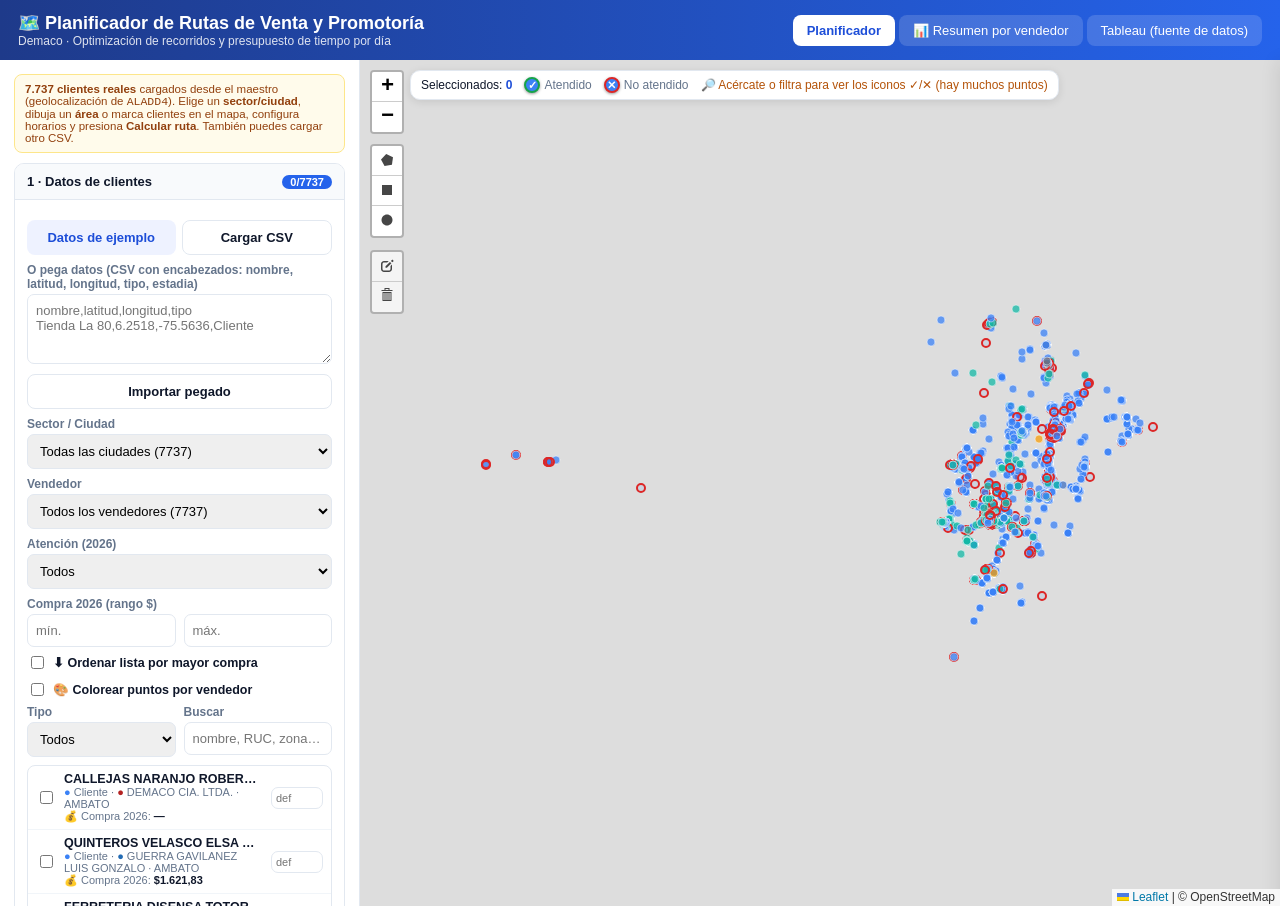
==== index.html @ 7baaeb87 "Add geolocation data-quality report grouped by vendor - Generate informe-calidad-geolocalizacion.htm" ====
<!DOCTYPE html>
<html lang="es">
<head>
<meta charset="UTF-8">
<meta name="viewport" content="width=device-width, initial-scale=1.0">
<meta http-equiv="Cache-Control" content="no-cache, no-store, must-revalidate">
<meta http-equiv="Pragma" content="no-cache">
<meta http-equiv="Expires" content="0">
<title>Planificador de Rutas de Venta — Demaco</title>

<!-- Leaflet (local, autocontenido) -->
<link rel="stylesheet" href="vendor/leaflet.css"/>
<link rel="stylesheet" href="vendor/leaflet.draw.css"/>
<script src="vendor/leaflet.js"></script>
<script src="vendor/leaflet.draw.js"></script>

<style>
  :root{
    --bg:#f1f5f9; --panel:#fff; --line:#e2e8f0; --ink:#0f172a; --muted:#64748b;
    --brand:#2563eb; --brand-d:#1d4ed8; --green:#16a34a; --red:#dc2626; --purple:#9333ea;
  }
  *{box-sizing:border-box}
  body{margin:0;font-family:-apple-system,Segoe UI,Roboto,Arial,sans-serif;color:var(--ink);background:var(--bg)}
  header{background:linear-gradient(90deg,#1e3a8a,#2563eb);color:#fff;padding:12px 18px;display:flex;align-items:center;gap:14px}
  header h1{font-size:18px;margin:0;font-weight:700}
  header .sub{font-size:12px;opacity:.85}
  .tabs{display:flex;gap:4px;margin-left:auto}
  .tab-btn{background:rgba(255,255,255,.15);color:#fff;border:0;padding:8px 14px;border-radius:8px;cursor:pointer;font-size:13px}
  .tab-btn.active{background:#fff;color:var(--brand-d);font-weight:600}
  .tab-panel{display:none}
  .tab-panel.active{display:block}

  .layout{display:flex;height:calc(100vh - 54px)}
  .sidebar{width:360px;min-width:360px;background:var(--panel);border-right:1px solid var(--line);overflow-y:auto;padding:14px}
  .mapwrap{flex:1;position:relative}
  #map{position:absolute;inset:0}

  .section{border:1px solid var(--line);border-radius:10px;margin-bottom:12px;overflow:hidden}
  .section > h3{margin:0;padding:10px 12px;background:#f8fafc;font-size:13px;font-weight:700;border-bottom:1px solid var(--line);display:flex;align-items:center;gap:8px}
  .section .body{padding:12px}
  .num-badge{background:var(--brand);color:#fff;border-radius:20px;font-size:11px;padding:1px 8px;margin-left:auto}

  label{display:block;font-size:12px;color:var(--muted);margin:8px 0 3px;font-weight:600}
  input[type=time],input[type=number],input[type=text],textarea,select{
    width:100%;padding:8px;border:1px solid var(--line);border-radius:7px;font-size:13px;font-family:inherit}
  textarea{resize:vertical;min-height:70px}
  .row2{display:grid;grid-template-columns:1fr 1fr;gap:8px}
  .row3{display:grid;grid-template-columns:1fr 1fr 1fr;gap:8px}

  button{cursor:pointer;font-family:inherit}
  .btn{background:var(--brand);color:#fff;border:0;padding:9px 12px;border-radius:8px;font-size:13px;font-weight:600;width:100%}
  .btn:hover{background:var(--brand-d)}
  .btn.sec{background:#eef2ff;color:var(--brand-d)}
  .btn.ghost{background:#fff;border:1px solid var(--line);color:var(--ink)}
  .btn-plan{background:var(--green);font-size:15px;padding:13px}
  .btn-plan:hover{background:#15803d}
  .btnrow{display:flex;gap:6px;margin-top:8px}
  .btnrow .btn{width:auto;flex:1}

  .pick-btn{display:flex;align-items:center;gap:8px;width:100%;text-align:left;background:#fff;border:1px solid var(--line);border-radius:8px;padding:9px;font-size:13px;margin-top:6px}
  .pick-btn.active{border-color:var(--brand);background:#eff6ff;box-shadow:0 0 0 2px #bfdbfe}
  .pick-btn .dot{width:12px;height:12px;border-radius:3px}
  .pick-btn .lbl{color:var(--muted);font-size:11px;margin-left:auto}

  .radio-group{display:flex;gap:8px;margin-top:4px}
  .radio-opt{flex:1;border:1px solid var(--line);border-radius:8px;padding:10px;text-align:center;font-size:13px;cursor:pointer}
  .radio-opt input{display:none}
  .radio-opt.on{border-color:var(--brand);background:#eff6ff;font-weight:600;color:var(--brand-d)}

  .toolbar{position:absolute;top:10px;left:50px;z-index:500;background:#fff;border:1px solid var(--line);border-radius:10px;padding:6px 10px;font-size:12px;box-shadow:0 2px 8px rgba(0,0,0,.1);display:flex;gap:12px;align-items:center;flex-wrap:wrap;max-width:calc(100% - 70px)}
  .toolbar b{color:var(--brand-d)}
  .toolbar .lg{display:inline-flex;align-items:center;gap:4px;color:var(--muted)}
  .toolbar .lg .cm-ic{position:relative;transform:none}
  /* Iconos de marcador (atención) */
  .cm-wrap{background:transparent;border:0}
  .cm-ic{display:flex;align-items:center;justify-content:center;border-radius:50%;border:2px solid #fff;box-shadow:0 1px 3px rgba(0,0,0,.4);color:#fff;font-size:11px;font-weight:bold;line-height:1;box-sizing:border-box}
  .cm-ic.sel{box-shadow:0 0 0 2px #16a34a,0 1px 3px rgba(0,0,0,.5)}

  #clientList{max-height:230px;overflow-y:auto;border:1px solid var(--line);border-radius:8px;margin-top:8px}
  .client-row{display:flex;align-items:center;gap:8px;padding:6px 8px;border-bottom:1px solid #f1f5f9}
  .client-row.sel{background:#f0fdf4}
  .client-row .client-meta{flex:1;cursor:pointer;min-width:0}
  .client-row .cn{font-size:12.5px;font-weight:600;white-space:nowrap;overflow:hidden;text-overflow:ellipsis}
  .client-row .cd{font-size:11px;color:var(--muted)}
  .aten-badge{font-size:9.5px;font-weight:700;border-radius:9px;padding:1px 6px;white-space:nowrap}
  .estadia-in{width:52px!important;padding:4px!important;font-size:11px!important}
  .empty{padding:14px;text-align:center;color:var(--muted);font-size:12px}
  .sel-banner{background:#f0fdf4;border:1px solid #bbf7d0;border-radius:7px;padding:7px 9px;margin:2px 0 6px;font-size:12px;display:flex;align-items:center;gap:8px;flex-wrap:wrap}
  .sel-banner button{margin-left:auto;background:#fff;border:1px solid #bbf7d0;color:#15803d;border-radius:6px;padding:3px 9px;font-size:11.5px;font-weight:600;cursor:pointer}
  .counts{font-size:12px;color:var(--muted);margin-top:6px}
  .counts b{color:var(--ink)}
  label.chk{display:flex;align-items:center;gap:6px;font-size:12.5px;color:var(--ink);margin-top:8px;cursor:pointer}
  label.chk input{width:auto}
  .vend-legend{max-height:150px;overflow-y:auto;border:1px solid var(--line);border-radius:8px;margin-top:8px;padding:6px}
  .vend-legend .lg-row{display:flex;align-items:center;gap:7px;padding:3px 4px;font-size:11.5px;cursor:pointer;border-radius:5px}
  .vend-legend .lg-row:hover{background:#f1f5f9}
  .vend-legend .lg-row.on{background:#eff6ff;font-weight:600}
  .vend-legend .sw{width:12px;height:12px;border-radius:50%;border:1px solid #fff;box-shadow:0 0 0 1px #cbd5e1;flex:none}
  .vend-legend .lg-n{margin-left:auto;color:var(--muted)}
  .vend-legend .lg-name{white-space:nowrap;overflow:hidden;text-overflow:ellipsis}
  .vend-legend .lg-only{flex:none;background:var(--green);color:#fff;border:0;border-radius:5px;padding:2px 7px;font-size:10.5px;font-weight:600;cursor:pointer}
  .vend-legend .lg-only:hover{background:#15803d}

  /* Panel de resultados */
  .results-panel{position:absolute;top:0;right:0;bottom:0;width:420px;background:#fff;border-left:1px solid var(--line);transform:translateX(100%);transition:transform .25s;z-index:600;display:flex;flex-direction:column;box-shadow:-4px 0 16px rgba(0,0,0,.08)}
  .results-panel.open{transform:translateX(0)}
  .rp-head{padding:12px 14px;border-bottom:1px solid var(--line);display:flex;align-items:center;font-weight:700}
  .rp-head button{margin-left:auto;background:none;border:0;font-size:20px;color:var(--muted)}
  #results{overflow-y:auto;padding:14px}
  .summary{display:grid;grid-template-columns:repeat(4,1fr);gap:8px;margin-bottom:14px}
  .summary .stat{background:#f8fafc;border:1px solid var(--line);border-radius:8px;padding:8px;text-align:center}
  .summary .num{font-size:20px;font-weight:800;color:var(--brand-d)}
  .summary .lbl{font-size:10px;color:var(--muted)}
  .day{margin-bottom:14px}
  .day-head{font-weight:700;font-size:14px;padding:8px 10px;background:#eff6ff;border-radius:8px}
  .day-head .day-sub{font-weight:400;font-size:11px;color:var(--muted);margin-left:6px}
  .timeline{padding:8px 0 0}
  .tl-row{display:flex;gap:8px;padding:6px 4px;border-left:2px solid var(--line);margin-left:8px}
  .tl-row.visit{border-color:var(--green)}
  .tl-row.lunch{border-color:#f59e0b}
  .tl-row.start{border-color:var(--brand)}
  .tl-row.end{border-color:var(--red)}
  .tl-ico{width:22px;text-align:center}
  .stop-num{display:inline-flex;align-items:center;justify-content:center;width:20px;height:20px;border-radius:50%;background:#2563eb;color:#fff;font-size:11px;font-weight:700;border:2px solid #fff;box-shadow:0 0 0 1px #cbd5e1}
  .tl-time{font-size:11px;font-weight:700;color:var(--muted);min-width:78px}
  .tl-body{font-size:13px;flex:1}
  .tl-sub{font-size:11px;color:var(--muted);margin-top:2px}
  .tl-money{display:inline-block;margin-top:3px;background:#f0fdf4;border:1px solid #bbf7d0;border-radius:6px;padding:1px 8px;font-size:11.5px;color:#166534}
  .tl-money b{color:#15803d;font-size:13px}
  .tl-code{font-size:11px;color:#475569;margin-top:2px}
  .tl-code b{color:#0f172a}
  .tl-nota{margin-top:4px;display:flex;align-items:center;gap:4px}
  .tl-nota input{flex:1;border:1px dashed #cbd5e1;border-radius:6px;padding:3px 6px;font-size:11px;background:#fffdf5}
  .tl-nota input:focus{border-color:var(--brand);border-style:solid;outline:none}
  .tag{font-size:10px;background:#e0e7ff;color:var(--brand-d);border-radius:10px;padding:1px 6px;margin-left:4px}
  .notvisited{background:#fef2f2;border:1px solid #fecaca;border-radius:8px;padding:10px;font-size:12px;margin-bottom:12px}
  .notvisited .hint{color:var(--muted);margin-top:4px;font-size:11px}
  .nv-list{display:flex;flex-direction:column;gap:4px;margin-top:6px;max-height:220px;overflow-y:auto}
  .nv-chip{display:flex;align-items:center;gap:6px;background:#fff;border:1px solid #fecaca;border-radius:7px;padding:3px 5px 3px 9px;font-size:11.5px}
  .nv-name{flex:1;white-space:nowrap;overflow:hidden;text-overflow:ellipsis}
  .nv-chip button{flex:none;background:#16a34a;color:#fff;border:0;border-radius:5px;padding:2px 7px;font-size:11px;font-weight:600;cursor:pointer}
  .nv-chip button:hover{background:#15803d}
  .over-tag{background:#fef3c7;color:#b45309;border-radius:8px;padding:1px 7px;font-size:10.5px;font-weight:700}
  .export-row{display:flex;gap:8px}
  .btn-export{background:var(--ink);color:#fff;border:0;border-radius:8px;padding:10px;flex:1;font-weight:600;cursor:pointer}
  .btn-export.alt{background:#fff;border:1px solid var(--line);color:var(--ink);flex:0 0 90px}
  .go-link{display:inline-block;margin-left:6px;background:#2563eb;color:#fff;border-radius:5px;padding:1px 7px;font-size:11px;font-weight:700;text-decoration:none}
  .go-link:hover{background:#1d4ed8}
  .plan-note{background:#eff6ff;border:1px solid #bfdbfe;color:#1e40af;border-radius:8px;padding:8px 10px;font-size:12px;margin-bottom:10px}
  .edit-hint{font-size:11.5px;color:var(--muted);margin-bottom:10px}
  .route-money{background:#f0fdf4;border:1px solid #bbf7d0;border-radius:8px;padding:8px 10px;font-size:12.5px;margin-bottom:8px}
  .route-money b{color:#15803d;font-size:14px}
  .tl-row .tl-edit{display:flex;gap:2px;align-items:center;margin-left:4px}
  .tl-row .tl-edit button{width:22px;height:22px;border:1px solid var(--line);background:#fff;border-radius:5px;font-size:11px;cursor:pointer;color:#475569;padding:0;line-height:1}
  .tl-row .tl-edit button:hover:not(:disabled){background:#f1f5f9}
  .tl-row .tl-edit button:disabled{opacity:.3;cursor:default}
  .tl-row .tl-edit button.del{color:#dc2626;border-color:#fecaca}
  .tl-row .tl-edit button.del:hover{background:#fef2f2}
  .removed{background:#fff7ed;border:1px solid #fed7aa;border-radius:8px;padding:9px;font-size:12px;margin-bottom:12px}
  .removed-list{margin-top:6px;display:flex;flex-wrap:wrap;gap:5px}
  .rm-chip{background:#fff;border:1px solid #fed7aa;border-radius:12px;padding:2px 6px 2px 9px;font-size:11px;display:inline-flex;align-items:center;gap:4px}
  .rm-chip button{background:none;border:0;cursor:pointer;color:#16a34a;font-size:13px;padding:0}

  .hint-box{background:#fffbeb;border:1px solid #fde68a;border-radius:8px;padding:8px 10px;font-size:11.5px;color:#92400e;margin-bottom:10px}

  /* Resumen por vendedor */
  .vend-summary-wrap{max-width:1000px;margin:0 auto;padding:18px}
  .vs-head{display:flex;align-items:flex-end;gap:16px;margin-bottom:14px;flex-wrap:wrap}
  .vs-head h2{margin:0;font-size:20px}
  .vs-sub{font-size:13px;color:var(--muted);margin-top:4px}
  .vs-actions{margin-left:auto;display:flex;gap:8px;align-items:center}
  .vs-actions input{width:220px;padding:8px;border:1px solid var(--line);border-radius:7px;font-size:13px}
  .vs-actions .btn{width:auto}
  .vs-table-wrap{overflow-x:auto;border:1px solid var(--line);border-radius:10px;background:#fff}
  .vs-table{width:100%;border-collapse:collapse;font-size:13px}
  .vs-table th,.vs-table td{padding:9px 12px;text-align:right;white-space:nowrap}
  .vs-table th.txt,.vs-table td.txt{text-align:left}
  .vs-table thead th{background:#f8fafc;border-bottom:2px solid var(--line);cursor:pointer;user-select:none;position:sticky;top:0;font-weight:700;color:#334155}
  .vs-table thead th:hover{background:#eef2ff}
  .vs-table tbody tr{border-bottom:1px solid #f1f5f9}
  .vs-table tbody tr:hover{background:#f8fafc}
  .vs-sw{width:14px;height:14px;border-radius:50%;display:inline-block;border:1px solid #fff;box-shadow:0 0 0 1px #cbd5e1}
  .vs-table .num{font-weight:700;color:var(--brand-d)}
  .vs-plan-btn{background:var(--green);color:#fff;border:0;border-radius:6px;padding:5px 10px;font-size:12px;font-weight:600;cursor:pointer}
  .vs-plan-btn:hover{background:#15803d}

  #tab-source iframe, #tab-source tableau-viz{width:100%;border:0}
  .src-note{padding:12px 18px;font-size:13px;color:var(--muted);background:#f8fafc;border-bottom:1px solid var(--line)}
  .src-note b{color:var(--ink)}
</style>
</head>
<body>

<header>
  <div>
    <h1>🗺️ Planificador de Rutas de Venta y Promotoría</h1>
    <div class="sub">Demaco · Optimización de recorridos y presupuesto de tiempo por día</div>
  </div>
  <div class="tabs">
    <button class="tab-btn active" data-tab="tab-plan">Planificador</button>
    <button class="tab-btn" data-tab="tab-vendors">📊 Resumen por vendedor</button>
    <button class="tab-btn" data-tab="tab-source">Tableau (fuente de datos)</button>
  </div>
</header>

<!-- ============================= PLANIFICADOR ============================= -->
<div id="tab-plan" class="tab-panel active">
<div class="layout">

  <!-- Sidebar -->
  <aside class="sidebar">

    <div class="hint-box">
      <b>7.737 clientes reales</b> cargados desde el maestro (geolocalización de <code>ALADD4</code>).
      Elige un <b>sector/ciudad</b>, dibuja un <b>área</b> o marca clientes en el mapa, configura horarios
      y presiona <b>Calcular ruta</b>. También puedes cargar otro CSV.
    </div>

    <!-- Datos -->
    <div class="section">
      <h3>1 · Datos de clientes <span class="num-badge"><span id="countSel">0</span>/<span id="countTotal">0</span></span></h3>
      <div class="body">
        <div class="btnrow">
          <button class="btn sec" id="btnSample">Datos de ejemplo</button>
          <label class="btn ghost" style="text-align:center;margin:0">Cargar CSV
            <input type="file" id="csvFile" accept=".csv,.txt" style="display:none">
          </label>
        </div>
        <label>O pega datos (CSV con encabezados: nombre, latitud, longitud, tipo, estadia)</label>
        <textarea id="pasteArea" placeholder="nombre,latitud,longitud,tipo&#10;Tienda La 80,6.2518,-75.5636,Cliente"></textarea>
        <button class="btn ghost" id="btnPaste" style="margin-top:6px">Importar pegado</button>

        <label>Sector / Ciudad</label>
        <select id="cityFilter"><option value="">Todas las ciudades</option></select>
        <label>Vendedor</label>
        <select id="vendFilter"><option value="">Todos los vendedores</option></select>
        <label>Atención (2026)</label>
        <select id="atenFilter">
          <option value="">Todos</option>
          <option value="si">✓ Atendido</option>
          <option value="no">✕ No atendido</option>
          <option value="sd">Sin dato</option>
        </select>
        <label>Compra 2026 (rango $)</label>
        <div class="row2">
          <input type="number" id="montoMin" placeholder="mín." min="0" step="100">
          <input type="number" id="montoMax" placeholder="máx." min="0" step="100">
        </div>
        <label class="chk" style="margin-top:6px"><input type="checkbox" id="ordenarMonto"> ⬇ Ordenar lista por mayor compra</label>
        <label class="chk"><input type="checkbox" id="colorByVend"> 🎨 Colorear puntos por vendedor</label>
        <div class="row2" style="margin-top:6px">
          <div>
            <label style="margin-top:0">Tipo</label>
            <select id="tipoFilter"><option value="">Todos</option></select>
          </div>
          <div>
            <label style="margin-top:0">Buscar</label>
            <input type="text" id="clientSearch" placeholder="nombre, RUC, zona…">
          </div>
        </div>
        <div id="vendLegend" class="vend-legend" style="display:none"></div>
        <div id="clientList"></div>
        <div class="btnrow">
          <button class="btn ghost" id="btnSelectAll">Seleccionar todos</button>
          <button class="btn ghost" id="btnSelectNone">Ninguno</button>
        </div>
        <div class="counts">Dibuja un <b>área</b> en el mapa (▭ / ⬠ / ⬤) o marca clientes manualmente. También puedes usar 📍 <b>+Cliente</b>.</div>
        <button class="btn ghost" id="btnClearArea" style="margin-top:6px">Borrar área dibujada</button>
      </div>
    </div>

    <!-- Tipo de ruta -->
    <div class="section">
      <h3>2 · Tipo de ruta</h3>
      <div class="body">
        <div class="radio-group" id="tipoGroup">
          <label class="radio-opt on"><input type="radio" name="tipo" value="local" checked>🏙️ Local (1 día)</label>
          <label class="radio-opt"><input type="radio" name="tipo" value="multi">🧳 Viaje (varios días)</label>
        </div>
        <div id="multiDayFields" style="display:none">
          <label>Número máximo de días</label>
          <input type="number" id="days" value="3" min="2" max="10">
          <label>📍 Hotel (base de pernocte)</label>
          <button class="pick-btn" data-pick="hotel"><span class="dot" style="background:var(--purple)"></span>Fijar hotel en el mapa <span class="lbl" id="hotelLabel">sin fijar</span></button>
          <input type="text" id="hotelCoords" placeholder="lat, lon (opcional)" style="margin-top:6px">
          <label>🕐 Hora para iniciar el retorno (último día)</label>
          <input type="time" id="returnStart" value="14:00">
        </div>
      </div>
    </div>

    <!-- Horarios -->
    <div class="section">
      <h3>3 · Jornada y almuerzo</h3>
      <div class="body">
        <div class="row2">
          <div><label>Hora de ingreso</label><input type="time" id="entry" value="08:00"></div>
          <div><label>Hora de salida</label><input type="time" id="exit" value="17:00"></div>
        </div>
        <label class="chk" style="margin-top:0"><input type="checkbox" id="lunchOn" checked> 🍽 Incluir hora de almuerzo</label>
        <div class="row2" id="lunchFields">
          <div><label>Inicio almuerzo</label><input type="time" id="lunchStart" value="12:30" step="1800"></div>
          <div><label>Duración del almuerzo</label>
            <select id="lunchDur">
              <option value="30">30 min</option>
              <option value="60" selected>60 min (1 h)</option>
              <option value="90">90 min (1½ h)</option>
              <option value="120">120 min (2 h)</option>
              <option value="150">150 min (2½ h)</option>
              <option value="180">180 min (3 h)</option>
            </select>
          </div>
        </div>
        <label>Tiempo de estadía por cliente por defecto (min)</label>
        <input type="number" id="defEstadia" value="20" min="0" step="5">
        <div class="counts">Puedes ajustar la estadía individual en la lista de clientes (columna de minutos).</div>
      </div>
    </div>

    <!-- Puntos -->
    <div class="section">
      <h3>4 · Punto de inicio y final</h3>
      <div class="body">
        <label>Punto de inicio de la ruta</label>
        <button class="pick-btn" data-pick="start"><span class="dot" style="background:var(--brand)"></span>Fijar inicio en el mapa <span class="lbl" id="startLabel">sin fijar</span></button>
        <input type="text" id="startCoords" placeholder="lat, lon (opcional)" style="margin-top:6px">
        <label>Punto final de la ruta</label>
        <button class="pick-btn" data-pick="end"><span class="dot" style="background:var(--red)"></span>Fijar final en el mapa <span class="lbl" id="endLabel">sin fijar</span></button>
        <input type="text" id="endCoords" placeholder="lat, lon (opcional)" style="margin-top:6px">
        <button class="pick-btn" data-pick="addClient" style="margin-top:10px"><span class="dot" style="background:var(--green)"></span>➕ Agregar cliente con clic en el mapa</button>
      </div>
    </div>

    <!-- Velocidad -->
    <div class="section">
      <h3>5 · Parámetros de viaje</h3>
      <div class="body">
        <label class="chk" style="margin-top:0"><input type="checkbox" id="useOSRM" checked> 🛣️ Usar rutas reales por carretera (trayectoria)</label>
        <div class="counts">Calcula tiempos y dibuja el recorrido siguiendo las calles reales (servicio OSRM). Si falla o hay demasiados puntos, usa la estimación de abajo.</div>
        <label>Factor de tráfico <span id="trafficVal" style="color:var(--ink);font-weight:700">1.3×</span></label>
        <input type="range" id="traffic" min="1" max="2" step="0.1" value="1.3" style="width:100%">
        <div class="counts">Multiplica los tiempos para reflejar congestión (1.0 = libre, 1.5 = pesado, 2.0 = hora pico severa).</div>
        <div class="row2" style="margin-top:8px">
          <div><label>Velocidad prom. (km/h)</label><input type="number" id="speed" value="30" min="5" step="5"></div>
          <div><label>Factor de vía</label><input type="number" id="roadFactor" value="1.3" min="1" step="0.1"></div>
        </div>
        <div class="counts">Se usan solo en modo estimación (cuando las rutas reales están apagadas o no disponibles).</div>
      </div>
    </div>

    <button class="btn btn-plan" id="btnPlan">🚀 Calcular ruta</button>
  </aside>

  <!-- Mapa -->
  <div class="mapwrap">
    <div class="toolbar">
      <span>Seleccionados: <b id="tbSel">—</b></span>
      <span class="lg"><span class="cm-ic" style="width:16px;height:16px;background:#3b82f6;border-color:#16a34a">✓</span> Atendido</span>
      <span class="lg"><span class="cm-ic" style="width:16px;height:16px;background:#3b82f6;border-color:#dc2626">✕</span> No atendido</span>
      <span id="iconHint" style="display:none;color:#b45309">🔎 Acércate o filtra para ver los iconos ✓/✕ (hay muchos puntos)</span>
    </div>
    <div id="map"></div>

    <!-- Resultados -->
    <div class="results-panel" id="resultsPanel">
      <div class="rp-head">📋 Itinerario planificado <button id="btnCloseResults">×</button></div>
      <div id="results"></div>
    </div>
  </div>

</div>
</div>

<!-- ======================= RESUMEN POR VENDEDOR ======================= -->
<div id="tab-vendors" class="tab-panel">
  <div class="vend-summary-wrap">
    <div class="vs-head">
      <div>
        <h2>Resumen por vendedor</h2>
        <div class="vs-sub" id="vsSub"></div>
      </div>
      <div class="vs-actions">
        <input type="text" id="vsSearch" placeholder="Buscar vendedor…">
        <button class="btn ghost" id="vsExport">⬇ Exportar CSV</button>
        <a class="btn ghost" href="informe-calidad-geolocalizacion.html" target="_blank" rel="noopener" style="text-decoration:none;display:inline-flex;align-items:center">⚠ Informe de geolocalización</a>
      </div>
    </div>
    <div class="vs-table-wrap">
      <table class="vs-table" id="vsTable">
        <thead><tr>
          <th data-sort="color"></th>
          <th data-sort="vend" class="txt">Vendedor</th>
          <th data-sort="n">Clientes</th>
          <th data-sort="nc">Ciudades</th>
          <th data-sort="top" class="txt">Ciudad principal</th>
          <th>Acción</th>
        </tr></thead>
        <tbody></tbody>
      </table>
    </div>
  </div>
</div>

<!-- ============================= TABLEAU ============================= -->
<div id="tab-source" class="tab-panel">
  <div class="src-note">
    <b>Fuente de datos:</b> Dashboard de geolocalizaciones de clientes y vendedores.
    Para llevar estos datos al planificador, en Tableau usa <b>Descargar → Datos crosstab / CSV</b>
    (incluyendo columnas de latitud y longitud) y cárgalo en la pestaña <b>Planificador → Datos de clientes</b>.
  </div>
  <script type='module' src='https://us-east-1.online.tableau.com/javascripts/api/tableau.embedding.3.latest.min.js'></script>
  <tableau-viz id='tableau-viz'
    src='https://us-east-1.online.tableau.com/t/bidemacocialtda/views/DashboardGeolocalizacionesClientesyVendedores/DashboardGeolocalizaciones'
    width='100%' height='820' hide-tabs toolbar='bottom'></tableau-viz>
</div>

<script src="data/clientes.js?v=20260715f"></script>
<script src="app.js?v=20260715f"></script>
</body>
</html>
---- vendor/leaflet.css ----
/* required styles */

.leaflet-pane,
.leaflet-tile,
.leaflet-marker-icon,
.leaflet-marker-shadow,
.leaflet-tile-container,
.leaflet-pane > svg,
.leaflet-pane > canvas,
.leaflet-zoom-box,
.leaflet-image-layer,
.leaflet-layer {
	position: absolute;
	left: 0;
	top: 0;
	}
.leaflet-container {
	overflow: hidden;
	}
.leaflet-tile,
.leaflet-marker-icon,
.leaflet-marker-shadow {
	-webkit-user-select: none;
	   -moz-user-select: none;
	        user-select: none;
	  -webkit-user-drag: none;
	}
/* Prevents IE11 from highlighting tiles in blue */
.leaflet-tile::selection {
	background: transparent;
}
/* Safari renders non-retina tile on retina better with this, but Chrome is worse */
.leaflet-safari .leaflet-tile {
	image-rendering: -webkit-optimize-contrast;
	}
/* hack that prevents hw layers "stretching" when loading new tiles */
.leaflet-safari .leaflet-tile-container {
	width: 1600px;
	height: 1600px;
	-webkit-transform-origin: 0 0;
	}
.leaflet-marker-icon,
.leaflet-marker-shadow {
	display: block;
	}
/* .leaflet-container svg: reset svg max-width decleration shipped in Joomla! (joomla.org) 3.x */
/* .leaflet-container img: map is broken in FF if you have max-width: 100% on tiles */
.leaflet-container .leaflet-overlay-pane svg {
	max-width: none !important;
	max-height: none !important;
	}
.leaflet-container .leaflet-marker-pane img,
.leaflet-container .leaflet-shadow-pane img,
.leaflet-container .leaflet-tile-pane img,
.leaflet-container img.leaflet-image-layer,
.leaflet-container .leaflet-tile {
	max-width: none !important;
	max-height: none !important;
	width: auto;
	padding: 0;
	}

.leaflet-container img.leaflet-tile {
	/* See: https://bugs.chromium.org/p/chromium/issues/detail?id=600120 */
	mix-blend-mode: plus-lighter;
}

.leaflet-container.leaflet-touch-zoom {
	-ms-touch-action: pan-x pan-y;
	touch-action: pan-x pan-y;
	}
.leaflet-container.leaflet-touch-drag {
	-ms-touch-action: pinch-zoom;
	/* Fallback for FF which doesn't support pinch-zoom */
	touch-action: none;
	touch-action: pinch-zoom;
}
.leaflet-container.leaflet-touch-drag.leaflet-touch-zoom {
	-ms-touch-action: none;
	touch-action: none;
}
.leaflet-container {
	-webkit-tap-highlight-color: transparent;
}
.leaflet-container a {
	-webkit-tap-highlight-color: rgba(51, 181, 229, 0.4);
}
.leaflet-tile {
	filter: inherit;
	visibility: hidden;
	}
.leaflet-tile-loaded {
	visibility: inherit;
	}
.leaflet-zoom-box {
	width: 0;
	height: 0;
	-moz-box-sizing: border-box;
	     box-sizing: border-box;
	z-index: 800;
	}
/* workaround for https://bugzilla.mozilla.org/show_bug.cgi?id=888319 */
.leaflet-overlay-pane svg {
	-moz-user-select: none;
	}

.leaflet-pane         { z-index: 400; }

.leaflet-tile-pane    { z-index: 200; }
.leaflet-overlay-pane { z-index: 400; }
.leaflet-shadow-pane  { z-index: 500; }
.leaflet-marker-pane  { z-index: 600; }
.leaflet-tooltip-pane   { z-index: 650; }
.leaflet-popup-pane   { z-index: 700; }

.leaflet-map-pane canvas { z-index: 100; }
.leaflet-map-pane svg    { z-index: 200; }

.leaflet-vml-shape {
	width: 1px;
	height: 1px;
	}
.lvml {
	behavior: url(#default#VML);
	display: inline-block;
	position: absolute;
	}


/* control positioning */

.leaflet-control {
	position: relative;
	z-index: 800;
	pointer-events: visiblePainted; /* IE 9-10 doesn't have auto */
	pointer-events: auto;
	}
.leaflet-top,
.leaflet-bottom {
	position: absolute;
	z-index: 1000;
	pointer-events: none;
	}
.leaflet-top {
	top: 0;
	}
.leaflet-right {
	right: 0;
	}
.leaflet-bottom {
	bottom: 0;
	}
.leaflet-left {
	left: 0;
	}
.leaflet-control {
	float: left;
	clear: both;
	}
.leaflet-right .leaflet-control {
	float: right;
	}
.leaflet-top .leaflet-control {
	margin-top: 10px;
	}
.leaflet-bottom .leaflet-control {
	margin-bottom: 10px;
	}
.leaflet-left .leaflet-control {
	margin-left: 10px;
	}
.leaflet-right .leaflet-control {
	margin-right: 10px;
	}


/* zoom and fade animations */

.leaflet-fade-anim .leaflet-popup {
	opacity: 0;
	-webkit-transition: opacity 0.2s linear;
	   -moz-transition: opacity 0.2s linear;
	        transition: opacity 0.2s linear;
	}
.leaflet-fade-anim .leaflet-map-pane .leaflet-popup {
	opacity: 1;
	}
.leaflet-zoom-animated {
	-webkit-transform-origin: 0 0;
	    -ms-transform-origin: 0 0;
	        transform-origin: 0 0;
	}
svg.leaflet-zoom-animated {
	will-change: transform;
}

.leaflet-zoom-anim .leaflet-zoom-animated {
	-webkit-transition: -webkit-transform 0.25s cubic-bezier(0,0,0.25,1);
	   -moz-transition:    -moz-transform 0.25s cubic-bezier(0,0,0.25,1);
	        transition:         transform 0.25s cubic-bezier(0,0,0.25,1);
	}
.leaflet-zoom-anim .leaflet-tile,
.leaflet-pan-anim .leaflet-tile {
	-webkit-transition: none;
	   -moz-transition: none;
	        transition: none;
	}

.leaflet-zoom-anim .leaflet-zoom-hide {
	visibility: hidden;
	}


/* cursors */

.leaflet-interactive {
	cursor: pointer;
	}
.leaflet-grab {
	cursor: -webkit-grab;
	cursor:    -moz-grab;
	cursor:         grab;
	}
.leaflet-crosshair,
.leaflet-crosshair .leaflet-interactive {
	cursor: crosshair;
	}
.leaflet-popup-pane,
.leaflet-control {
	cursor: auto;
	}
.leaflet-dragging .leaflet-grab,
.leaflet-dragging .leaflet-grab .leaflet-interactive,
.leaflet-dragging .leaflet-marker-draggable {
	cursor: move;
	cursor: -webkit-grabbing;
	cursor:    -moz-grabbing;
	cursor:         grabbing;
	}

/* marker & overlays interactivity */
.leaflet-marker-icon,
.leaflet-marker-shadow,
.leaflet-image-layer,
.leaflet-pane > svg path,
.leaflet-tile-container {
	pointer-events: none;
	}

.leaflet-marker-icon.leaflet-interactive,
.leaflet-image-layer.leaflet-interactive,
.leaflet-pane > svg path.leaflet-interactive,
svg.leaflet-image-layer.leaflet-interactive path {
	pointer-events: visiblePainted; /* IE 9-10 doesn't have auto */
	pointer-events: auto;
	}

/* visual tweaks */

.leaflet-container {
	background: #ddd;
	outline-offset: 1px;
	}
.leaflet-container a {
	color: #0078A8;
	}
.leaflet-zoom-box {
	border: 2px dotted #38f;
	background: rgba(255,255,255,0.5);
	}


/* general typography */
.leaflet-container {
	font-family: "Helvetica Neue", Arial, Helvetica, sans-serif;
	font-size: 12px;
	font-size: 0.75rem;
	line-height: 1.5;
	}


/* general toolbar styles */

.leaflet-bar {
	box-shadow: 0 1px 5px rgba(0,0,0,0.65);
	border-radius: 4px;
	}
.leaflet-bar a {
	background-color: #fff;
	border-bottom: 1px solid #ccc;
	width: 26px;
	height: 26px;
	line-height: 26px;
	display: block;
	text-align: center;
	text-decoration: none;
	color: black;
	}
.leaflet-bar a,
.leaflet-control-layers-toggle {
	background-position: 50% 50%;
	background-repeat: no-repeat;
	display: block;
	}
.leaflet-bar a:hover,
.leaflet-bar a:focus {
	background-color: #f4f4f4;
	}
.leaflet-bar a:first-child {
	border-top-left-radius: 4px;
	border-top-right-radius: 4px;
	}
.leaflet-bar a:last-child {
	border-bottom-left-radius: 4px;
	border-bottom-right-radius: 4px;
	border-bottom: none;
	}
.leaflet-bar a.leaflet-disabled {
	cursor: default;
	background-color: #f4f4f4;
	color: #bbb;
	}

.leaflet-touch .leaflet-bar a {
	width: 30px;
	height: 30px;
	line-height: 30px;
	}
.leaflet-touch .leaflet-bar a:first-child {
	border-top-left-radius: 2px;
	border-top-right-radius: 2px;
	}
.leaflet-touch .leaflet-bar a:last-child {
	border-bottom-left-radius: 2px;
	border-bottom-right-radius: 2px;
	}

/* zoom control */

.leaflet-control-zoom-in,
.leaflet-control-zoom-out {
	font: bold 18px 'Lucida Console', Monaco, monospace;
	text-indent: 1px;
	}

.leaflet-touch .leaflet-control-zoom-in, .leaflet-touch .leaflet-control-zoom-out  {
	font-size: 22px;
	}


/* layers control */

.leaflet-control-layers {
	box-shadow: 0 1px 5px rgba(0,0,0,0.4);
	background: #fff;
	border-radius: 5px;
	}
.leaflet-control-layers-toggle {
	background-image: url(images/layers.png);
	width: 36px;
	height: 36px;
	}
.leaflet-retina .leaflet-control-layers-toggle {
	background-image: url(images/layers-2x.png);
	background-size: 26px 26px;
	}
.leaflet-touch .leaflet-control-layers-toggle {
	width: 44px;
	height: 44px;
	}
.leaflet-control-layers .leaflet-control-layers-list,
.leaflet-control-layers-expanded .leaflet-control-layers-toggle {
	display: none;
	}
.leaflet-control-layers-expanded .leaflet-control-layers-list {
	display: block;
	position: relative;
	}
.leaflet-control-layers-expanded {
	padding: 6px 10px 6px 6px;
	color: #333;
	background: #fff;
	}
.leaflet-control-layers-scrollbar {
	overflow-y: scroll;
	overflow-x: hidden;
	padding-right: 5px;
	}
.leaflet-control-layers-selector {
	margin-top: 2px;
	position: relative;
	top: 1px;
	}
.leaflet-control-layers label {
	display: block;
	font-size: 13px;
	font-size: 1.08333em;
	}
.leaflet-control-layers-separator {
	height: 0;
	border-top: 1px solid #ddd;
	margin: 5px -10px 5px -6px;
	}

/* Default icon URLs */
.leaflet-default-icon-path { /* used only in path-guessing heuristic, see L.Icon.Default */
	background-image: url(images/marker-icon.png);
	}


/* attribution and scale controls */

.leaflet-container .leaflet-control-attribution {
	background: #fff;
	background: rgba(255, 255, 255, 0.8);
	margin: 0;
	}
.leaflet-control-attribution,
.leaflet-control-scale-line {
	padding: 0 5px;
	color: #333;
	line-height: 1.4;
	}
.leaflet-control-attribution a {
	text-decoration: none;
	}
.leaflet-control-attribution a:hover,
.leaflet-control-attribution a:focus {
	text-decoration: underline;
	}
.leaflet-attribution-flag {
	display: inline !important;
	vertical-align: baseline !important;
	width: 1em;
	height: 0.6669em;
	}
.leaflet-left .leaflet-control-scale {
	margin-left: 5px;
	}
.leaflet-bottom .leaflet-control-scale {
	margin-bottom: 5px;
	}
.leaflet-control-scale-line {
	border: 2px solid #777;
	border-top: none;
	line-height: 1.1;
	padding: 2px 5px 1px;
	white-space: nowrap;
	-moz-box-sizing: border-box;
	     box-sizing: border-box;
	background: rgba(255, 255, 255, 0.8);
	text-shadow: 1px 1px #fff;
	}
.leaflet-control-scale-line:not(:first-child) {
	border-top: 2px solid #777;
	border-bottom: none;
	margin-top: -2px;
	}
.leaflet-control-scale-line:not(:first-child):not(:last-child) {
	border-bottom: 2px solid #777;
	}

.leaflet-touch .leaflet-control-attribution,
.leaflet-touch .leaflet-control-layers,
.leaflet-touch .leaflet-bar {
	box-shadow: none;
	}
.leaflet-touch .leaflet-control-layers,
.leaflet-touch .leaflet-bar {
	border: 2px solid rgba(0,0,0,0.2);
	background-clip: padding-box;
	}


/* popup */

.leaflet-popup {
	position: absolute;
	text-align: center;
	margin-bottom: 20px;
	}
.leaflet-popup-content-wrapper {
	padding: 1px;
	text-align: left;
	border-radius: 12px;
	}
.leaflet-popup-content {
	margin: 13px 24px 13px 20px;
	line-height: 1.3;
	font-size: 13px;
	font-size: 1.08333em;
	min-height: 1px;
	}
.leaflet-popup-content p {
	margin: 17px 0;
	margin: 1.3em 0;
	}
.leaflet-popup-tip-container {
	width: 40px;
	height: 20px;
	position: absolute;
	left: 50%;
	margin-top: -1px;
	margin-left: -20px;
	overflow: hidden;
	pointer-events: none;
	}
.leaflet-popup-tip {
	width: 17px;
	height: 17px;
	padding: 1px;

	margin: -10px auto 0;
	pointer-events: auto;

	-webkit-transform: rotate(45deg);
	   -moz-transform: rotate(45deg);
	    -ms-transform: rotate(45deg);
	        transform: rotate(45deg);
	}
.leaflet-popup-content-wrapper,
.leaflet-popup-tip {
	background: white;
	color: #333;
	box-shadow: 0 3px 14px rgba(0,0,0,0.4);
	}
.leaflet-container a.leaflet-popup-close-button {
	position: absolute;
	top: 0;
	right: 0;
	border: none;
	text-align: center;
	width: 24px;
	height: 24px;
	font: 16px/24px Tahoma, Verdana, sans-serif;
	color: #757575;
	text-decoration: none;
	background: transparent;
	}
.leaflet-container a.leaflet-popup-close-button:hover,
.leaflet-container a.leaflet-popup-close-button:focus {
	color: #585858;
	}
.leaflet-popup-scrolled {
	overflow: auto;
	}

.leaflet-oldie .leaflet-popup-content-wrapper {
	-ms-zoom: 1;
	}
.leaflet-oldie .leaflet-popup-tip {
	width: 24px;
	margin: 0 auto;

	-ms-filter: "progid:DXImageTransform.Microsoft.Matrix(M11=0.70710678, M12=0.70710678, M21=-0.70710678, M22=0.70710678)";
	filter: progid:DXImageTransform.Microsoft.Matrix(M11=0.70710678, M12=0.70710678, M21=-0.70710678, M22=0.70710678);
	}

.leaflet-oldie .leaflet-control-zoom,
.leaflet-oldie .leaflet-control-layers,
.leaflet-oldie .leaflet-popup-content-wrapper,
.leaflet-oldie .leaflet-popup-tip {
	border: 1px solid #999;
	}


/* div icon */

.leaflet-div-icon {
	background: #fff;
	border: 1px solid #666;
	}


/* Tooltip */
/* Base styles for the element that has a tooltip */
.leaflet-tooltip {
	position: absolute;
	padding: 6px;
	background-color: #fff;
	border: 1px solid #fff;
	border-radius: 3px;
	color: #222;
	white-space: nowrap;
	-webkit-user-select: none;
	-moz-user-select: none;
	-ms-user-select: none;
	user-select: none;
	pointer-events: none;
	box-shadow: 0 1px 3px rgba(0,0,0,0.4);
	}
.leaflet-tooltip.leaflet-interactive {
	cursor: pointer;
	pointer-events: auto;
	}
.leaflet-tooltip-top:before,
.leaflet-tooltip-bottom:before,
.leaflet-tooltip-left:before,
.leaflet-tooltip-right:before {
	position: absolute;
	pointer-events: none;
	border: 6px solid transparent;
	background: transparent;
	content: "";
	}

/* Directions */

.leaflet-tooltip-bottom {
	margin-top: 6px;
}
.leaflet-tooltip-top {
	margin-top: -6px;
}
.leaflet-tooltip-bottom:before,
.leaflet-tooltip-top:before {
	left: 50%;
	margin-left: -6px;
	}
.leaflet-tooltip-top:before {
	bottom: 0;
	margin-bottom: -12px;
	border-top-color: #fff;
	}
.leaflet-tooltip-bottom:before {
	top: 0;
	margin-top: -12px;
	margin-left: -6px;
	border-bottom-color: #fff;
	}
.leaflet-tooltip-left {
	margin-left: -6px;
}
.leaflet-tooltip-right {
	margin-left: 6px;
}
.leaflet-tooltip-left:before,
.leaflet-tooltip-right:before {
	top: 50%;
	margin-top: -6px;
	}
.leaflet-tooltip-left:before {
	right: 0;
	margin-right: -12px;
	border-left-color: #fff;
	}
.leaflet-tooltip-right:before {
	left: 0;
	margin-left: -12px;
	border-right-color: #fff;
	}

/* Printing */

@media print {
	/* Prevent printers from removing background-images of controls. */
	.leaflet-control {
		-webkit-print-color-adjust: exact;
		print-color-adjust: exact;
		}
	}
---- vendor/leaflet.draw.css ----
.leaflet-draw-section{position:relative}.leaflet-draw-toolbar{margin-top:12px}.leaflet-draw-toolbar-top{margin-top:0}.leaflet-draw-toolbar-notop a:first-child{border-top-right-radius:0}.leaflet-draw-toolbar-nobottom a:last-child{border-bottom-right-radius:0}.leaflet-draw-toolbar a{background-image:url('images/spritesheet.png');background-image:linear-gradient(transparent,transparent),url('images/spritesheet.svg');background-repeat:no-repeat;background-size:300px 30px;background-clip:padding-box}.leaflet-retina .leaflet-draw-toolbar a{background-image:url('images/spritesheet-2x.png');background-image:linear-gradient(transparent,transparent),url('images/spritesheet.svg')}
.leaflet-draw a{display:block;text-align:center;text-decoration:none}.leaflet-draw a .sr-only{position:absolute;width:1px;height:1px;padding:0;margin:-1px;overflow:hidden;clip:rect(0,0,0,0);border:0}.leaflet-draw-actions{display:none;list-style:none;margin:0;padding:0;position:absolute;left:26px;top:0;white-space:nowrap}.leaflet-touch .leaflet-draw-actions{left:32px}.leaflet-right .leaflet-draw-actions{right:26px;left:auto}.leaflet-touch .leaflet-right .leaflet-draw-actions{right:32px;left:auto}.leaflet-draw-actions li{display:inline-block}
.leaflet-draw-actions li:first-child a{border-left:0}.leaflet-draw-actions li:last-child a{-webkit-border-radius:0 4px 4px 0;border-radius:0 4px 4px 0}.leaflet-right .leaflet-draw-actions li:last-child a{-webkit-border-radius:0;border-radius:0}.leaflet-right .leaflet-draw-actions li:first-child a{-webkit-border-radius:4px 0 0 4px;border-radius:4px 0 0 4px}.leaflet-draw-actions a{background-color:#919187;border-left:1px solid #AAA;color:#FFF;font:11px/19px "Helvetica Neue",Arial,Helvetica,sans-serif;line-height:28px;text-decoration:none;padding-left:10px;padding-right:10px;height:28px}
.leaflet-touch .leaflet-draw-actions a{font-size:12px;line-height:30px;height:30px}.leaflet-draw-actions-bottom{margin-top:0}.leaflet-draw-actions-top{margin-top:1px}.leaflet-draw-actions-top a,.leaflet-draw-actions-bottom a{height:27px;line-height:27px}.leaflet-draw-actions a:hover{background-color:#a0a098}.leaflet-draw-actions-top.leaflet-draw-actions-bottom a{height:26px;line-height:26px}.leaflet-draw-toolbar .leaflet-draw-draw-polyline{background-position:-2px -2px}.leaflet-touch .leaflet-draw-toolbar .leaflet-draw-draw-polyline{background-position:0 -1px}
.leaflet-draw-toolbar .leaflet-draw-draw-polygon{background-position:-31px -2px}.leaflet-touch .leaflet-draw-toolbar .leaflet-draw-draw-polygon{background-position:-29px -1px}.leaflet-draw-toolbar .leaflet-draw-draw-rectangle{background-position:-62px -2px}.leaflet-touch .leaflet-draw-toolbar .leaflet-draw-draw-rectangle{background-position:-60px -1px}.leaflet-draw-toolbar .leaflet-draw-draw-circle{background-position:-92px -2px}.leaflet-touch .leaflet-draw-toolbar .leaflet-draw-draw-circle{background-position:-90px -1px}
.leaflet-draw-toolbar .leaflet-draw-draw-marker{background-position:-122px -2px}.leaflet-touch .leaflet-draw-toolbar .leaflet-draw-draw-marker{background-position:-120px -1px}.leaflet-draw-toolbar .leaflet-draw-draw-circlemarker{background-position:-273px -2px}.leaflet-touch .leaflet-draw-toolbar .leaflet-draw-draw-circlemarker{background-position:-271px -1px}.leaflet-draw-toolbar .leaflet-draw-edit-edit{background-position:-152px -2px}.leaflet-touch .leaflet-draw-toolbar .leaflet-draw-edit-edit{background-position:-150px -1px}
.leaflet-draw-toolbar .leaflet-draw-edit-remove{background-position:-182px -2px}.leaflet-touch .leaflet-draw-toolbar .leaflet-draw-edit-remove{background-position:-180px -1px}.leaflet-draw-toolbar .leaflet-draw-edit-edit.leaflet-disabled{background-position:-212px -2px}.leaflet-touch .leaflet-draw-toolbar .leaflet-draw-edit-edit.leaflet-disabled{background-position:-210px -1px}.leaflet-draw-toolbar .leaflet-draw-edit-remove.leaflet-disabled{background-position:-242px -2px}.leaflet-touch .leaflet-draw-toolbar .leaflet-draw-edit-remove.leaflet-disabled{background-position:-240px -2px}
.leaflet-mouse-marker{background-color:#fff;cursor:crosshair}.leaflet-draw-tooltip{background:#363636;background:rgba(0,0,0,0.5);border:1px solid transparent;-webkit-border-radius:4px;border-radius:4px;color:#fff;font:12px/18px "Helvetica Neue",Arial,Helvetica,sans-serif;margin-left:20px;margin-top:-21px;padding:4px 8px;position:absolute;visibility:hidden;white-space:nowrap;z-index:6}.leaflet-draw-tooltip:before{border-right:6px solid black;border-right-color:rgba(0,0,0,0.5);border-top:6px solid transparent;border-bottom:6px solid transparent;content:"";position:absolute;top:7px;left:-7px}
.leaflet-error-draw-tooltip{background-color:#f2dede;border:1px solid #e6b6bd;color:#b94a48}.leaflet-error-draw-tooltip:before{border-right-color:#e6b6bd}.leaflet-draw-tooltip-single{margin-top:-12px}.leaflet-draw-tooltip-subtext{color:#f8d5e4}.leaflet-draw-guide-dash{font-size:1%;opacity:.6;position:absolute;width:5px;height:5px}.leaflet-edit-marker-selected{background-color:rgba(254,87,161,0.1);border:4px dashed rgba(254,87,161,0.6);-webkit-border-radius:4px;border-radius:4px;box-sizing:content-box}
.leaflet-edit-move{cursor:move}.leaflet-edit-resize{cursor:pointer}.leaflet-oldie .leaflet-draw-toolbar{border:1px solid #999}
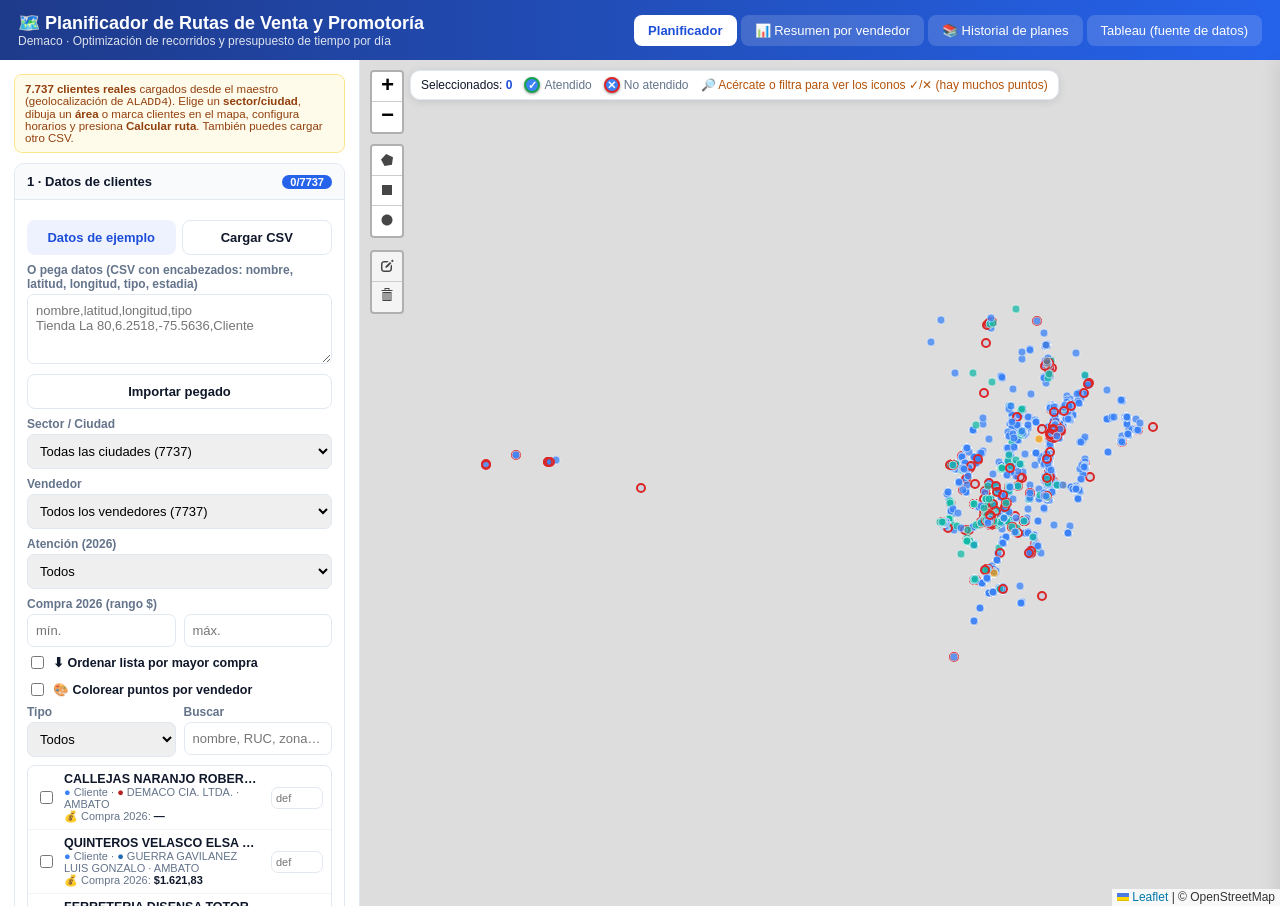
==== commit 4c4a3ad4: "Add auto multi-day planning and saved-plan history Auto planning: - '📅 Planificar todos los días (au" ====
--- a/index.html
+++ b/index.html
@@ -135,6 +135,9 @@
   .tag{font-size:10px;background:#e0e7ff;color:var(--brand-d);border-radius:10px;padding:1px 6px;margin-left:4px}
   .notvisited{background:#fef2f2;border:1px solid #fecaca;border-radius:8px;padding:10px;font-size:12px;margin-bottom:12px}
   .notvisited .hint{color:var(--muted);margin-top:4px;font-size:11px}
+  .nv-head{display:flex;align-items:center;gap:8px;flex-wrap:wrap}
+  .nv-plan-btn{margin-left:auto;background:#2563eb;color:#fff;border:0;border-radius:7px;padding:5px 11px;font-size:12px;font-weight:600;cursor:pointer}
+  .nv-plan-btn:hover{background:#1d4ed8}
   .nv-list{display:flex;flex-direction:column;gap:4px;margin-top:6px;max-height:220px;overflow-y:auto}
   .nv-chip{display:flex;align-items:center;gap:6px;background:#fff;border:1px solid #fecaca;border-radius:7px;padding:3px 5px 3px 9px;font-size:11.5px}
   .nv-name{flex:1;white-space:nowrap;overflow:hidden;text-overflow:ellipsis}
@@ -184,6 +187,16 @@
   .vs-plan-btn{background:var(--green);color:#fff;border:0;border-radius:6px;padding:5px 10px;font-size:12px;font-weight:600;cursor:pointer}
   .vs-plan-btn:hover{background:#15803d}
 
+  /* Historial de planes */
+  #historyList{max-width:900px;margin:0 auto}
+  .hist-card{display:flex;align-items:center;gap:12px;border:1px solid var(--line);border-radius:10px;padding:12px 14px;margin-bottom:8px;background:#fff}
+  .hist-main{flex:1;min-width:0}
+  .hist-name{font-weight:700;font-size:15px}
+  .hist-meta{font-size:12px;color:var(--muted);margin-top:3px}
+  .hist-actions{display:flex;gap:6px}
+  .hist-actions .btn{width:auto;padding:8px 12px}
+  .hist-actions .btn.del{background:#fef2f2;color:#dc2626;border:1px solid #fecaca}
+
   #tab-source iframe, #tab-source tableau-viz{width:100%;border:0}
   .src-note{padding:12px 18px;font-size:13px;color:var(--muted);background:#f8fafc;border-bottom:1px solid var(--line)}
   .src-note b{color:var(--ink)}
@@ -199,6 +212,7 @@
   <div class="tabs">
     <button class="tab-btn active" data-tab="tab-plan">Planificador</button>
     <button class="tab-btn" data-tab="tab-vendors">📊 Resumen por vendedor</button>
+    <button class="tab-btn" data-tab="tab-history">📚 Historial de planes</button>
     <button class="tab-btn" data-tab="tab-source">Tableau (fuente de datos)</button>
   </div>
 </header>
@@ -349,6 +363,8 @@
     </div>
 
     <button class="btn btn-plan" id="btnPlan">🚀 Calcular ruta</button>
+    <button class="btn" id="btnPlanAll" style="background:#7c3aed;margin-top:8px">📅 Planificar todos los días (auto)</button>
+    <div class="counts" style="text-align:center">Arma jornada 1, 2, 3… hasta cubrir todos los seleccionados, en un solo PDF.</div>
   </aside>
 
   <!-- Mapa -->
@@ -401,6 +417,19 @@
   </div>
 </div>
 
+<!-- ======================= HISTORIAL DE PLANES ======================= -->
+<div id="tab-history" class="tab-panel">
+  <div class="vend-summary-wrap">
+    <div class="vs-head">
+      <div>
+        <h2>Historial de planes</h2>
+        <div class="vs-sub">Planes guardados en este dispositivo (selección de clientes, ruta, elegidos y excluidos). Pulsa “Cargar” para restaurarlos.</div>
+      </div>
+    </div>
+    <div id="historyList"></div>
+  </div>
+</div>
+
 <!-- ============================= TABLEAU ============================= -->
 <div id="tab-source" class="tab-panel">
   <div class="src-note">
@@ -414,7 +443,7 @@
     width='100%' height='820' hide-tabs toolbar='bottom'></tableau-viz>
 </div>
 
-<script src="data/clientes.js?v=20260715f"></script>
-<script src="app.js?v=20260715f"></script>
+<script src="data/clientes.js?v=20260715h"></script>
+<script src="app.js?v=20260715h"></script>
 </body>
 </html>
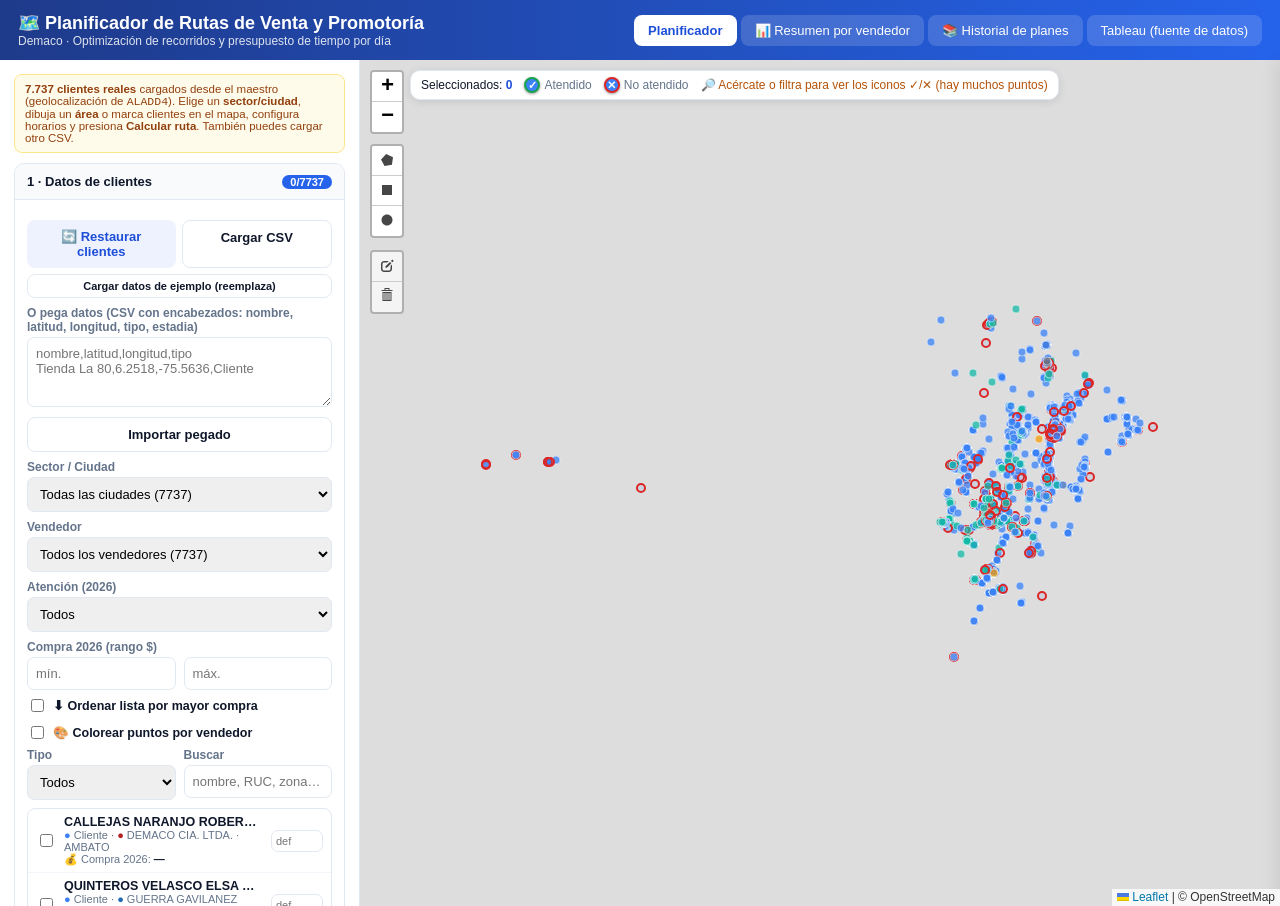
==== commit 2f9c2265: "Prevent accidental client-data loss; add restore button - Add '🔄 Restaurar clientes' button to reloa" ====
--- a/index.html
+++ b/index.html
@@ -235,11 +235,12 @@
       <h3>1 · Datos de clientes <span class="num-badge"><span id="countSel">0</span>/<span id="countTotal">0</span></span></h3>
       <div class="body">
         <div class="btnrow">
-          <button class="btn sec" id="btnSample">Datos de ejemplo</button>
+          <button class="btn sec" id="btnRestore">🔄 Restaurar clientes</button>
           <label class="btn ghost" style="text-align:center;margin:0">Cargar CSV
             <input type="file" id="csvFile" accept=".csv,.txt" style="display:none">
           </label>
         </div>
+        <button class="btn ghost" id="btnSample" style="margin-top:6px;font-size:11px;padding:5px">Cargar datos de ejemplo (reemplaza)</button>
         <label>O pega datos (CSV con encabezados: nombre, latitud, longitud, tipo, estadia)</label>
         <textarea id="pasteArea" placeholder="nombre,latitud,longitud,tipo&#10;Tienda La 80,6.2518,-75.5636,Cliente"></textarea>
         <button class="btn ghost" id="btnPaste" style="margin-top:6px">Importar pegado</button>
@@ -359,6 +360,9 @@
           <div><label>Factor de vía</label><input type="number" id="roadFactor" value="1.3" min="1" step="0.1"></div>
         </div>
         <div class="counts">Se usan solo en modo estimación (cuando las rutas reales están apagadas o no disponibles).</div>
+        <label>Desplazamiento mínimo entre paradas (min)</label>
+        <input type="number" id="minStop" value="5" min="0" step="1">
+        <div class="counts">Tiempo mínimo garantizado entre un cliente y el siguiente aunque estén muy cerca: semáforos, cambios de carril, parqueo, ubicar el local. Por defecto 5 min. Pon 0 para desactivarlo.</div>
       </div>
     </div>
 
@@ -443,7 +447,7 @@
     width='100%' height='820' hide-tabs toolbar='bottom'></tableau-viz>
 </div>
 
-<script src="data/clientes.js?v=20260715h"></script>
-<script src="app.js?v=20260715h"></script>
+<script src="data/clientes.js?v=20260715k"></script>
+<script src="app.js?v=20260715k"></script>
 </body>
 </html>
